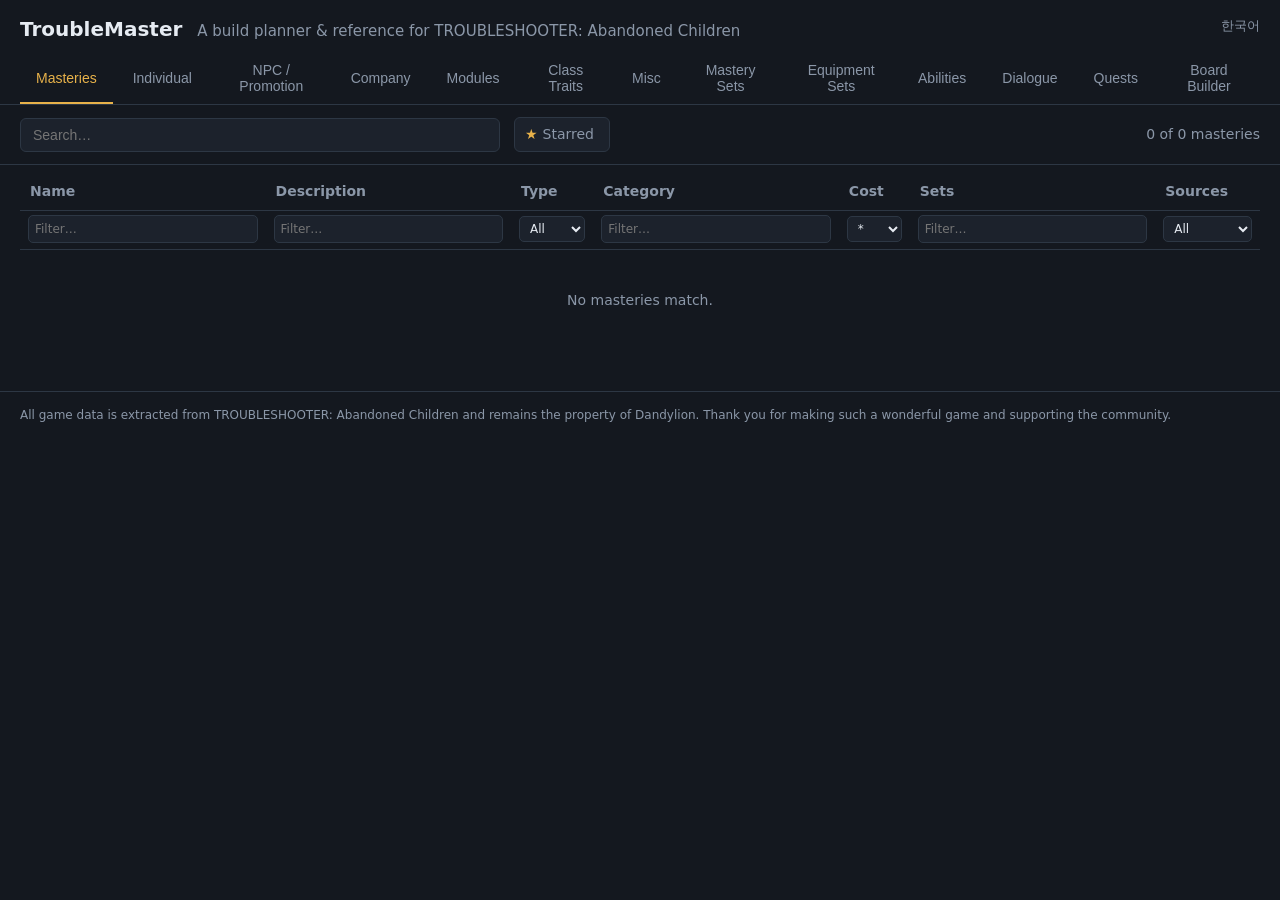
==== web/index.html @ b363cbaf "Initial release" ====
<!DOCTYPE html>
<html lang="en">
<head>
  <meta charset="UTF-8">
  <meta name="viewport" content="width=device-width, initial-scale=1.0">
  <title>TroubleMaster</title>
  <link rel="stylesheet" href="style.css">
</head>
<body>
  <header>
    <a class="lang-switch" href="ko/index.html" hreflang="ko" lang="ko">한국어</a>
    <h1>TroubleMaster <span class="sub" data-i18n="header.subtitle">A build planner &amp; reference for TROUBLESHOOTER: Abandoned Children</span></h1>
    <nav class="tabs">
      <button class="tab active" data-view="masteries" data-group="normal" data-i18n="tab.masteries">Masteries</button>
      <button class="tab" data-view="masteries" data-group="individual" data-i18n="tab.individual">Individual</button>
      <button class="tab" data-view="masteries" data-group="npc" data-i18n="tab.npc">NPC / Promotion</button>
      <button class="tab" data-view="masteries" data-group="company" data-i18n="tab.company">Company</button>
      <button class="tab" data-view="masteries" data-group="module" data-i18n="tab.modules">Modules</button>
      <button class="tab" data-view="masteries" data-group="class" data-i18n="tab.classTraits">Class Traits</button>
      <button class="tab" data-view="masteries" data-group="misc" data-i18n="tab.misc">Misc</button>
      <button class="tab" data-view="sets" data-i18n="tab.sets">Mastery Sets</button>
      <button class="tab" data-view="equipsets" data-i18n="tab.equipsets">Equipment Sets</button>
      <button class="tab" data-view="abilities" data-i18n="tab.abilities">Abilities</button>
      <button class="tab" data-view="dialogue" data-i18n="tab.dialogue">Dialogue</button>
      <button class="tab" data-view="quests" data-i18n="tab.quests">Quests</button>
      <button class="tab" data-view="builder" data-i18n="tab.builder">Board Builder</button>
    </nav>
  </header>

  <div class="controls">
    <input type="search" id="search" placeholder="Search…" data-i18n-ph="search.placeholder" autocomplete="off" spellcheck="false">
    <label class="filter" id="type-filter-label"><span data-i18n="filter.type">Type</span>
      <select id="type-filter"><option value="" data-i18n="filter.all">All</option></select>
    </label>
    <label class="filter" id="cat-filter-label"><span data-i18n="filter.category">Category</span>
      <select id="cat-filter"><option value="" data-i18n="filter.all">All</option></select>
    </label>
    <button type="button" id="star-filter" class="star-filter" hidden data-i18n-title="filter.starredTitle" title="Show only starred masteries">
      <span class="star-ico">★</span><span data-i18n="filter.starred">Starred</span><span id="star-count" class="star-count"></span>
    </button>
    <span id="count" class="count"></span>
  </div>

  <!-- Masteries: searchable/sortable table -->
  <main id="view-masteries" class="view active">
    <div class="subtabs" id="indiv-subtabs" hidden>
      <button class="subtab active" data-cat="Individual" data-i18n="subtab.troubleshooter">Troubleshooter</button>
      <button class="subtab" data-cat="Beasts" data-i18n="subtab.beast">Beast</button>
      <button class="subtab" data-cat="Machine" data-i18n="subtab.machine">Drone / Machine</button>
    </div>
    <table id="mastery-table">
      <thead>
        <tr class="col-head">
          <th data-sort="name" data-i18n="th.name">Name</th>
          <th class="col-desc" data-i18n="th.description">Description</th>
          <th class="col-owner" data-sort="owner" data-i18n="th.character">Character</th>
          <th class="col-type" data-sort="type" data-i18n="th.type">Type</th>
          <th class="col-cat" data-sort="category" data-i18n="th.category">Category</th>
          <th class="col-aux" data-sort="cost" title="Training-point / Output cost" data-i18n="th.cost" data-i18n-title="th.cost.title">Cost</th>
          <th class="col-aux" data-sort="sets" data-i18n="th.sets">Sets</th>
          <th class="col-aux" data-sort="sourceCount" data-i18n="th.sources">Sources</th>
        </tr>
      </thead>
      <tbody id="mastery-body"></tbody>
    </table>
  </main>

  <!-- Mastery Sets: searchable cards -->
  <main id="view-sets" class="view">
    <div id="set-grid" class="grid"></div>
  </main>

  <!-- Equipment Sets: per-set piece-count bonuses -->
  <main id="view-equipsets" class="view">
    <div id="equipset-grid" class="grid"></div>
  </main>

  <!-- Abilities: searchable/sortable reference of every named ability -->
  <main id="view-abilities" class="view">
    <table id="ability-table">
      <thead>
        <tr class="col-head">
          <th data-sort="name" data-i18n="th.name">Name</th>
          <th data-sort="slot" data-i18n="th.slot">Slot</th>
          <th data-sort="type" data-i18n="th.type">Type</th>
          <th data-sort="element" data-i18n="th.element">Element</th>
          <th data-sort="cost" title="Action cost" data-i18n="th.apCost" data-i18n-title="th.apCost.title">Cost</th>
          <th data-sort="cooldown" title="Cooldown (turns)" data-i18n="th.cooldown" data-i18n-title="th.cooldown.title">CD</th>
          <th data-sort="castDelay" title="Cast delay" data-i18n="th.cast" data-i18n-title="th.cast.title">Cast</th>
          <th class="col-desc" data-i18n="th.description">Description</th>
        </tr>
      </thead>
      <tbody id="ability-body"></tbody>
    </table>
  </main>

  <!-- Dialogue: stages with branching choices and their consequences -->
  <main id="view-dialogue" class="view">
    <div id="dialogue-list"></div>
  </main>

  <!-- Quests: Shooter Street NPC request chains, grouped by NPC -->
  <main id="view-quests" class="view">
    <div id="quests-list"></div>
  </main>

  <!-- Board Builder: assemble a character's mastery board -->
  <main id="view-builder" class="view">
    <div id="builder-builds" class="builder-builds">
      <label class="filter"><span data-i18n="bld.builds">Builds</span> <span id="bld-list-csel" class="bld-bar-csel"></span></label>
      <button id="bld-new" class="bld-iobtn" title="Start a new empty build" data-i18n="bld.new" data-i18n-title="bld.new.title">+ New</button>
      <button id="bld-import" class="bld-iobtn" title="Import a build (share code/link) or restore a backup" data-i18n="bld.import" data-i18n-title="bld.import.title">Import</button>
      <button id="bld-exportall" class="bld-iobtn bld-iobtn-dl" title="Download all your builds (and starred masteries) as a backup file" data-i18n="bld.exportall" data-i18n-title="bld.exportall.title">Backup</button>
    </div>
    <div id="builder-bar" class="builder-bar">
      <label class="filter"><span data-i18n="bld.character">Character</span> <span id="bld-pc-csel" class="bld-bar-csel"></span></label>
      <label class="filter" id="bld-job-label"><span id="bld-job-labeltext">Class</span> <span id="bld-job-csel" class="bld-bar-csel"></span></label>
      <label class="filter" id="bld-os-label" hidden><span data-i18n="bld.os">OS</span> <span id="bld-os-csel" class="bld-bar-csel"></span></label>
      <label class="filter" id="bld-reinf-label" hidden><span data-i18n="bld.reinforce">Reinforce</span> <span id="bld-reinf-csel" class="bld-bar-csel"></span></label>
      <label class="filter"><span data-i18n="bld.level">Level</span> <input type="number" id="bld-level" min="1" max="99" value="1"></label>
      <button id="bld-dup" class="bld-iobtn" title="Duplicate this build" data-i18n="bld.duplicate" data-i18n-title="bld.duplicate.title">Duplicate</button>
      <button id="bld-rename" class="bld-iobtn" title="Rename this build" data-i18n="bld.rename" data-i18n-title="bld.rename.title">Rename</button>
      <button id="bld-delete" class="bld-iobtn" title="Delete this build" data-i18n="bld.delete" data-i18n-title="bld.delete.title">Delete</button>
      <button id="bld-export" class="bld-iobtn" title="Share this build — in-game code + link" data-i18n="bld.export" data-i18n-title="bld.export.title">Export</button>
      <span id="bld-summary" class="count"></span>
    </div>
    <div id="bld-io" class="bld-io"></div>
    <div id="builder-broken" class="builder-broken"></div>
    <div id="builder-main" class="builder-main">
      <div id="builder-board" class="builder-board"></div>
      <aside id="builder-side" class="builder-side"></aside>
    </div>
  </main>

  <footer id="footer"></footer>

  <!-- UI strings + the shell-localization sweep load before the large data file so the chrome
       is already translated at first paint (no flash of English); app.js does the dynamic strings -->
  <script src="ui.en.js"></script>
  <script src="i18n.js"></script>
  <script src="data.js"></script>
  <script src="codemap.js"></script>
  <script src="app.js"></script>
</body>
</html>
---- web/style.css ----
:root {
  color-scheme: dark;   /* render native widgets (spinner arrows, select chrome, scrollbars) dark-themed */
  --bg: #14181f;
  --bg2: #1c222c;
  --bg3: #232b37;
  --line: #2d3744;
  --fg: #e6ebf2;
  --muted: #8b97a8;
  --accent: #e8b24a;
  --accent2: #5aa9e6;
  --chip: #2a3340;
}
* { box-sizing: border-box; }
body {
  margin: 0;
  font: 14px/1.5 "Segoe UI", system-ui, sans-serif;
  background: var(--bg);
  color: var(--fg);
}
header {
  padding: 14px 20px 0;
  border-bottom: 1px solid var(--line);
  position: sticky; top: 0; background: var(--bg); z-index: 5;
}
h1 { margin: 0 0 10px; font-size: 20px; font-weight: 600; }
h1 .sub { color: var(--muted); font-weight: 400; font-size: 15px; margin-left: 8px; }
.lang-switch { position: absolute; top: 16px; right: 20px; color: var(--muted); font-size: 13px; text-decoration: none; }
.lang-switch:hover { color: var(--accent); text-decoration: underline; }
.tabs { display: flex; gap: 4px; }
.tab {
  background: none; border: none; color: var(--muted);
  padding: 8px 16px; font-size: 14px; cursor: pointer;
  border-bottom: 2px solid transparent;
}
.tab:hover { color: var(--fg); }
.tab.active { color: var(--accent); border-bottom-color: var(--accent); }
/* sub-tabs (Individual tab: Troubleshooter / Beast / Drone) */
.subtabs { display: flex; gap: 6px; margin: 0 0 12px; }
.subtabs[hidden] { display: none; }   /* class rule would otherwise override the hidden attribute */
.subtab {
  background: var(--bg2); border: 1px solid var(--line); color: var(--muted);
  padding: 5px 14px; font-size: 13px; cursor: pointer; border-radius: 999px;
}
.subtab:hover { color: var(--fg); }
.subtab.active { background: var(--bg3); color: var(--accent); border-color: var(--accent); }

.controls {
  display: flex; align-items: center; gap: 14px;
  padding: 12px 20px; position: sticky; top: 71px; background: var(--bg);
  z-index: 4; border-bottom: 1px solid var(--line);
}
.search-wrap { flex: 1; max-width: 480px; position: relative; display: flex; }
#search {
  flex: 1; max-width: 480px; background: var(--bg2); border: 1px solid var(--line);
  color: var(--fg); padding: 8px 12px; border-radius: 6px; font-size: 14px;
}
.search-wrap #search { max-width: none; padding-right: 30px; }
#search:focus { outline: none; border-color: var(--accent2); }
/* hide the native type=search cancel button in favour of our custom one */
#search::-webkit-search-cancel-button { -webkit-appearance: none; appearance: none; }
.search-clear {
  position: absolute; right: 4px; top: 50%; transform: translateY(-50%);
  display: none; border: none; background: transparent; color: var(--muted);
  font-size: 20px; line-height: 1; cursor: pointer; padding: 2px 7px; border-radius: 5px;
}
.search-wrap.has-text .search-clear { display: block; }
.search-clear:hover { color: var(--fg); background: var(--bg3); }
.filter { color: var(--muted); display: flex; align-items: center; gap: 6px; }
.filter[hidden] { display: none; }   /* the display:flex above would otherwise defeat the hidden attr (OS / Reinforce labels) */
.filter select {
  background: var(--bg2); border: 1px solid var(--line); color: var(--fg);
  padding: 6px 8px; border-radius: 6px;
}
.count { color: var(--muted); margin-left: auto; font-variant-numeric: tabular-nums; }

/* tracking ("to acquire") list: stars on rows / builder slots + the filter pill */
.star {
  cursor: pointer; color: var(--muted); user-select: none; line-height: 1;
  flex: none; font-weight: 400;
}
.star:hover { color: var(--accent); }
.star.on { color: var(--accent); }
.row-star { margin-right: 7px; }
.bld-star { margin-right: 5px; font-size: 12px; }
.star-filter {
  display: inline-flex; align-items: center; gap: 5px; font: inherit;
  background: var(--bg2); border: 1px solid var(--line); color: var(--muted);
  padding: 6px 10px; border-radius: 6px; cursor: pointer;
}
.star-filter[hidden] { display: none; }
.star-filter:hover { border-color: var(--accent); color: var(--fg); }
.star-filter.active { border-color: var(--accent); color: var(--accent); background: var(--bg3); }
.star-filter .star-ico { color: var(--accent); }
.star-count { font-variant-numeric: tabular-nums; }
.star-filter.active .star-count { color: var(--accent); }

.view { display: none; padding: 8px 20px 40px; }
.view.active { display: block; }

/* table */
table { width: 100%; border-collapse: collapse; }
thead th {
  text-align: left; padding: 8px 10px; color: var(--muted); font-weight: 600;
  border-bottom: 1px solid var(--line); cursor: pointer; user-select: none;
  position: sticky; top: 124px; background: var(--bg);
  white-space: nowrap;   /* the desc column eats all slack, squeezing others to min-width; without
                            this, CJK headers (종류 / 코스트 / …) break between glyphs and stack vertically */
}
thead th:hover { color: var(--fg); }
thead th.sorted-asc::after { content: " ▲"; color: var(--accent); }
thead th.sorted-desc::after { content: " ▼"; color: var(--accent); }
tbody tr.row { border-bottom: 1px solid var(--line); cursor: pointer; }
tbody tr.row:hover { background: var(--bg2); }
tbody td { padding: 8px 10px; vertical-align: top; }
td.name { font-weight: 600; white-space: nowrap; }   /* keep names on one line; the desc column absorbs slack */
td.grade, td.src { color: var(--muted); white-space: nowrap; }
td.cat { white-space: nowrap; font-weight: 600; color: var(--muted); }
td.cost { color: var(--fg); text-align: center; font-variant-numeric: tabular-nums; }
td.col-type, td.col-slot, td.col-elem { white-space: nowrap; }   /* same reason: CJK type/slot/element values (공용 / 슈퍼스타 / 화염) would stack otherwise */
/* in-game board category colours */
.cat-green,   td.cat.cat-green   { color: #6cc24a; }
.cat-red,     td.cat.cat-red     { color: #e5594e; }
.cat-yellow,  td.cat.cat-yellow  { color: #e8b24a; }
.cat-blue,    td.cat.cat-blue    { color: #5aa9e6; }
.cat-support, td.cat.cat-support { color: #d6dbe2; }
td.owner { white-space: nowrap; }
/* Character column only shows on the Individual / NPC tabs */
.col-owner { display: none; }
#mastery-table.show-owner .col-owner { display: table-cell; }
/* Individual / NPC / Company tabs: drop the empty/not-applicable aux columns */
#mastery-table.hide-aux .col-aux { display: none; }
/* Individual sub-tabs: every row shares one Category, so drop that column */
#mastery-table.hide-cat .col-cat { display: none; }
/* Drone sub-tab groups by Type via sub-headers, so drop the Type column */
#mastery-table.hide-type .col-type { display: none; }
/* per-column filter row: sticks flush under the sortable header (its `top` is set in JS, measured
   from the header height so it holds in any locale). Cells carry the same col-* classes as the
   header, so they hide/show with their column. */
thead tr.col-head th { z-index: 4; }
thead tr.col-filter th {
  position: sticky; background: var(--bg); z-index: 3;
  padding: 4px 8px 6px; border-bottom: 1px solid var(--line);
  cursor: auto; font-weight: 400;
}
thead tr.col-filter th:hover { color: var(--muted); }   /* not sortable — cancel the header hover-brighten */
.col-filter select, .col-filter input {
  width: 100%; min-width: 0; box-sizing: border-box; font: inherit; font-size: 12px; font-weight: 400;
  background: var(--bg2); border: 1px solid var(--line); color: var(--fg);
  padding: 4px 6px; border-radius: 5px; user-select: text;   /* thead th sets user-select:none */
}
.col-filter input::-webkit-search-cancel-button { -webkit-appearance: none; appearance: none; }
.col-filter select:focus, .col-filter input:focus { outline: none; border-color: var(--accent2); }
/* custom × clear on the free-text column filters (mirrors the global search's clear) */
.colf-wrap { position: relative; display: block; }
.colf-wrap input { padding-right: 20px; }   /* room for the × */
.colf-clear {
  position: absolute; right: 2px; top: 50%; transform: translateY(-50%);
  display: none; border: none; background: transparent; color: var(--muted);
  font-size: 15px; line-height: 1; cursor: pointer; padding: 1px 4px; border-radius: 4px;
}
.colf-wrap.has-text .colf-clear { display: block; }
.colf-clear:hover { color: var(--fg); background: var(--bg3); }
/* inline description column — absorbs leftover width and ellipsises (max-width:0 + width:100%) */
td.desc-inline {
  max-width: 0; width: 100%; white-space: nowrap; overflow: hidden; text-overflow: ellipsis;
  color: var(--muted);
}

/* detail row */
tr.mast-section td {
  background: var(--bg3); color: var(--accent); font-weight: 600;
  padding: 7px 10px; border-top: 1px solid var(--line); letter-spacing: .02em;
}
tr.mast-section:first-child td { border-top: none; }
.mast-section-n { color: var(--muted); font-weight: 400; margin-left: 8px; }
.detail .src-note { color: var(--muted); font-size: .9em; margin-top: 4px; }
.detail .src-form { color: var(--muted); margin-left: 8px; }
/* species mastery name prefix: the offering form / hand-named group */
.name-prefix {
  display: inline-block; background: var(--bg3); color: var(--accent2);
  font-size: .8em; padding: 1px 6px; border-radius: 4px; margin-right: 4px; vertical-align: middle;
}
tr.detail { background: var(--bg2); }
tr.detail td { padding: 4px 16px 16px; }
.detail .desc { white-space: pre-wrap; margin: 6px 0 12px; max-width: 760px; }
/* inline buff reference inside a description — hover shows its effect (nested tooltip) */
.bufflink { border-bottom: 1px dotted var(--accent); cursor: help; }
/* inline mastery reference — a flat pill that jumps to that mastery on click, previews its card on
   hover. Horizontal padding only (no vertical padding/border) so a line carrying one keeps the same
   height as its neighbours; the tinted background paints behind the glyphs without growing the line. */
.masterylink {
  cursor: pointer; color: var(--accent2); background: var(--bg3);
  border-radius: 4px; padding: 0 5px; white-space: nowrap;
}
.masterylink:hover { color: var(--fg); background: var(--line); }
/* inline ability reference — jumps to that ability on click, previews its card on hover (same flat
   pill as .masterylink; used by reinforcement masteries that name the abilities they enhance). */
.abilitylink {
  cursor: pointer; color: var(--accent2); background: var(--bg3);
  border-radius: 4px; padding: 0 5px; white-space: nowrap;
}
.abilitylink:hover { color: var(--fg); background: var(--line); }
/* buff-group card: each member buff on its own line (name + the core line of its effect) */
.tip-grpmember { font-size: 12px; line-height: 1.45; margin-top: 3px; }
.tip-grpname { color: var(--accent); }
.tip-grpdesc { color: var(--muted); }
.detail .flavor { color: var(--muted); font-style: italic; margin-bottom: 12px; }
.detail h4 { margin: 12px 0 6px; font-size: 12px; text-transform: uppercase;
  letter-spacing: .04em; color: var(--accent); }
.srclist { columns: 3; column-gap: 24px; max-width: 900px; }
.srclist div { break-inside: avoid; color: var(--muted); }
@media (max-width: 800px) { .srclist { columns: 1; } }
/* ability detail: stat line + chip lists (granted/modified by, mastery→ability cross-link) */
.detail .ability-stats { color: var(--muted); margin-bottom: 12px; }
.detail .chiplist { display: flex; flex-wrap: wrap; gap: 6px; align-items: center; margin-bottom: 12px; }
.detail .ability-link { margin-top: 8px; }
/* enemy list carries per-mission appearance info (level badge + case colour) */
.enemy-src { columns: 1; }
.enemy-src > div { margin-bottom: 8px; }
.enemy-src .enemy-name { color: var(--fg); font-weight: 600; }
.enemy-src .missions { display: flex; flex-wrap: wrap; gap: 4px 14px; margin: 2px 0 0 12px; }
.enemy-src .mission { color: var(--muted); font-size: 12px; white-space: nowrap; }
.enemy-src .mission.dialog { font-style: italic; }
.enemy-src .mission.training { color: var(--accent2); font-size: 12px; }
.enemy-toggle { cursor: pointer; color: var(--accent2); font-size: 12px; user-select: none; }
.enemy-toggle::before { content: "▸ "; }
.enemy-fold.open .enemy-toggle::before { content: "▾ "; }
.enemy-more { display: none; margin-top: 8px; }
.enemy-more > div { margin-bottom: 8px; }
.enemy-fold.open .enemy-more { display: block; }
/* achievement (feat) + story-mission unlocks: single column, the condition/mission stands out */
.achievement-src, .story-src { columns: 1; }
.achievement-src > div, .story-src > div { margin-bottom: 6px; color: var(--fg); }
.achievement-src .ach-cond { color: var(--fg); }
.achievement-src .ach-steam { color: var(--accent); font-size: 12px; }
.lvl-badge {
  display: inline-block; min-width: 18px; text-align: center; padding: 0 4px;
  margin-right: 5px; border-radius: 3px; color: #fff; font-weight: 700; font-size: 11px;
}
.case-Scenario { background: #c0392b; }  /* red   */
.case-Ordinary { background: #2d6fb3; }  /* blue  */
.case-Violent  { background: #8e44ad; }  /* purple */

/* chips */
.chip {
  display: inline-block; background: var(--chip); border: 1px solid var(--line);
  color: var(--fg); padding: 1px 8px; border-radius: 10px; font-size: 12px;
  margin: 1px 3px 1px 0; cursor: pointer; white-space: nowrap;
}
.chip:hover { border-color: var(--accent2); color: var(--accent2); }
/* hover preview of a mastery set or a mastery */
.hover-tip {
  position: absolute; display: none; z-index: 20; max-width: 340px;
  background: var(--bg3); border: 1px solid var(--line); border-radius: 8px;
  padding: 10px 12px; box-shadow: 0 6px 22px rgba(0, 0, 0, .55); pointer-events: none;
}
.hover-tip.show { display: block; }
.tip-name { font-weight: 600; font-size: 14px; }
.tip-meta { color: var(--muted); font-size: 12px; margin: 1px 0 7px; }
.tip-comp div { color: var(--fg); font-size: 12px; line-height: 1.5; }
.tip-desc { white-space: pre-wrap; color: var(--fg); font-size: 12px; line-height: 1.45; }
.tip-flavor { color: var(--muted); font-style: italic; font-size: 12px; margin-top: 6px; }
.tip-grants { color: var(--accent2); font-size: 12px; margin-top: 6px; }
/* inline buff effect(s) inside an ability hover card — the buff a buff-enabling ability triggers */
.tip-buffeffect { margin-top: 6px; }
.tip-buffname { color: var(--accent); font-size: 12px; }
.tip-buffbody { white-space: pre-wrap; color: var(--muted); font-size: 12px; line-height: 1.45; margin-left: 10px; }
.tip-bonus {
  white-space: pre-wrap; color: var(--accent); font-size: 12px;
  border-top: 1px solid var(--line); margin-top: 8px; padding-top: 8px;
}

/* set cards */
.grid { display: grid; gap: 14px; grid-template-columns: repeat(auto-fill, minmax(320px, 1fr)); }
.card { background: var(--bg2); border: 1px solid var(--line); border-radius: 10px; padding: 14px 16px; }
.card h3 { margin: 0 0 4px; font-size: 16px; }
.card .meta { color: var(--muted); font-size: 12px; margin-bottom: 10px; }
.badge { display: inline-block; padding: 1px 7px; border-radius: 4px; font-size: 11px;
  background: var(--bg3); margin-left: 6px; }
.badge.dlc { background: #4a3a1c; color: var(--accent); }
/* ability "who fields it" badges — the owning character(s) / beast family */
.owner-badge { display: inline-block; background: var(--bg3); color: var(--accent2);
  font-size: .78em; padding: 1px 6px; border-radius: 4px; margin-left: 6px; vertical-align: middle;
  white-space: nowrap; }
.card .components { margin: 8px 0 12px; }
.card .bonus { white-space: pre-wrap; color: var(--fg); font-size: 13px;
  border-top: 1px solid var(--line); padding-top: 10px; }
/* equipment-set piece-count bonuses */
.equip-thresholds { margin-top: 8px; border-top: 1px solid var(--line); padding-top: 8px; }
.equip-th { display: flex; gap: 8px; padding: 3px 0; font-size: 13px; }
.equip-th + .equip-th { border-top: 1px dotted var(--line); }
.equip-n { flex: none; min-width: 34px; color: var(--accent); font-weight: 700;
  font-variant-numeric: tabular-nums; }
.equip-desc { white-space: pre-wrap; color: var(--fg); }
/* dialogue view */
.dlg-stage { border-bottom: 1px solid var(--line); }
.dlg-head { display: flex; align-items: center; gap: 10px; padding: 10px 4px; cursor: pointer; }
.dlg-head:hover { background: var(--bg2); }
.dlg-head::before { content: "▸"; color: var(--muted); }
.dlg-stage.open .dlg-head::before { content: "▾"; }
.dlg-scenario { font-weight: 600; color: var(--accent); }
/* side-quest stages lead with the quest name (blue, matching the Quests tab) instead of a
   gold story-chapter name — a stage has one or the other, never both */
.dlg-quest { font-weight: 600; color: var(--accent2); }
/* when a scenario/quest name leads, the location reads as a lighter subtitle after it */
.dlg-scenario + .dlg-title, .dlg-quest + .dlg-title { font-weight: 400; color: var(--muted); }
.dlg-scenario + .dlg-title::before, .dlg-quest + .dlg-title::before { content: "· "; }
.dlg-title { font-weight: 600; }
.dlg-meta { color: var(--muted); font-size: 12px; margin-left: auto; }
.dlg-body { display: none; padding: 4px 8px 16px 30px; }
.dlg-stage.open .dlg-body { display: block; }
.decision { margin: 0 0 14px; }
.decision.child { margin: 8px 0 6px; padding-left: 12px; border-left: 2px solid var(--accent); }
.decision.child .prompt::before { content: "↳ "; color: var(--accent); }
.decision .prompt { color: var(--accent2); margin-bottom: 5px; }
.options { list-style: none; margin: 0; padding: 0; }
.options li { padding: 4px 0 4px 10px; border-left: 2px solid var(--line); margin-bottom: 4px; }
.options li.grouped { border-left-color: var(--accent2); }
.opt-text { color: var(--fg); }
.options li.grouped .opt-text::before { content: "• "; color: var(--muted); }
/* an option whose direct consequence script folds open from the option row itself */
.opt-text.foldable { cursor: pointer; user-select: none; }
.opt-text.foldable::before { content: "▸ "; color: var(--accent2); }
.options li.grouped .opt-text.foldable::before { content: "▸ "; color: var(--accent2); }
.options li.open > .opt-text.foldable::before { content: "▾ "; }
.opt-script { display: none; margin: 4px 0 6px 10px; padding-left: 10px;
  border-left: 1px solid var(--line); }
.options li.open > .opt-script { display: block; }
.conseqs { margin-top: 2px; }
.conseq { display: inline-block; margin-left: 8px; font-size: 12px; padding: 0 6px;
  border-radius: 3px; background: var(--bg3); color: var(--muted); }
.conseq.kind-fight { background: #4a1f1f; color: #e8a0a0; }
.conseq.kind-join { background: #1f3a4a; color: #9ed0e6; }
.conseq.kind-third { background: #3a2a4a; color: #c9a8e0; }
.conseq.kind-reward { background: #3a3320; color: var(--accent); }
.conseq.kind-mission, .conseq.kind-party { background: #26323f; color: var(--fg); }
.conseq.kind-buff { background: #2a3a2c; color: #a9d8b0; }
.conseq.kind-leave { background: #3a3326; color: #d8c39a; }
.conseq.kind-objective { background: #26323f; color: #9ed0e6; }   /* mission objective change */
.conseq.kind-objective::before { content: "◎ "; }
/* a mastery the choice awards — stands out (gold) and links to the mastery's row */
.conseq.kind-mastery { background: #3a2f12; color: var(--accent); font-weight: 600; }
.conseq.kind-mastery::before { content: "★ "; }
.conseq.clickable { cursor: pointer; }
.conseq.clickable:hover { background: var(--accent); color: #1a1a1a; }
/* full-script (per-stage event logic) */
.script-section { margin-top: 6px; }
.script-toggle { color: var(--accent2); cursor: pointer; font-size: 12px; padding: 4px 0; user-select: none; }
.script-toggle::before { content: "▸ "; }
.script-section.open .script-toggle::before { content: "▾ "; }
.script-body { display: none; margin: 6px 0 6px 6px; padding-left: 12px; border-left: 1px solid var(--line); }
.script-section.open .script-body { display: block; }
/* rule actions render the same in the full-script rules and in the av-detail panel */
.rule, .av-detail, .opt-script { font-family: ui-monospace, "Cascadia Code", Consolas, monospace; font-size: 12px; }
.rule { margin-bottom: 10px; }
/* a group of rules sharing a factored-out leading condition */
.rule-group { margin: 0 0 12px; }
.rule-group-when { color: var(--accent2); font-family: ui-monospace, "Cascadia Code", Consolas, monospace; font-size: 12px; margin-bottom: 4px; }
.rule-group .rule { margin-left: 14px; padding-left: 10px; border-left: 1px solid var(--line); margin-bottom: 6px; }
.rule-group-when.bucket { color: var(--fg); opacity: .75; margin-left: 14px; margin-top: 2px; }
.rule-subgroup { margin-left: 14px; }
.rule-group .rule-group { margin-left: 14px; }
.rule-name { color: var(--accent); font-size: 11px; text-transform: uppercase; letter-spacing: .03em; }
.rule .when { color: var(--muted); }
.do { color: var(--fg); padding-left: 16px; }
.do::before { content: "→ "; color: var(--muted); }
.do.has-lines { cursor: pointer; }
.do.has-lines::after { content: " ▸ lines"; color: var(--accent2); font-size: 11px; }
.do.has-lines.open::after { content: " ▾ lines"; }
.dlg-lines { display: none; }
.dlg-lines.open { display: block; }
.dlg-line { color: var(--muted); padding-left: 34px; font-style: italic; white-space: normal; }
.dlg-line.choice-line { color: var(--accent2); font-style: normal; font-weight: 600; }
.dlg-line.switch-line { color: var(--accent); font-style: normal; }
.dlg-line.title-line { color: var(--fg); font-style: normal; font-weight: 600; opacity: .85; }
.dlg-line.objective-line { color: var(--accent2); font-style: normal; }
/* what makes a decision appear: gray, foldable condition row(s) */
.appears-via { margin: 2px 0 4px; }
.av-cond {
  color: var(--muted); font-size: 12px; cursor: pointer; user-select: none;
  font-family: ui-monospace, "Cascadia Code", Consolas, monospace;
}
.av-cond::before { content: "▸ "; }
.appears-via.open .av-cond::before { content: "▾ "; }
.av-detail { display: none; margin: 4px 0 4px 12px; padding-left: 10px; border-left: 1px solid var(--line); }
.appears-via.open .av-detail { display: block; }
/* what a choice triggers */
.opt-triggers { margin: 3px 0 6px 0; }
.trig-toggle { cursor: pointer; color: var(--accent2); font-size: 12px; user-select: none; }
.trig-toggle::before { content: "▸ "; }
.opt-triggers.open .trig-toggle::before { content: "▾ "; }
.trig-body { display: none; margin: 6px 0 6px 10px; padding-left: 10px; border-left: 1px solid var(--line); }
.opt-triggers.open .trig-body { display: block; }
.empty { color: var(--muted); padding: 40px; text-align: center; }
footer { color: var(--muted); padding: 14px 20px 30px; border-top: 1px solid var(--line); font-size: 12px; }
mark { background: var(--accent); color: #14181f; border-radius: 2px; }

/* ---------- Board Builder ---------- */
.builder-builds {
  display: flex; flex-wrap: wrap; align-items: center; gap: 10px; padding: 12px 0 0;
}
.builder-builds select {
  background: var(--bg2); border: 1px solid var(--line); color: var(--fg);
  padding: 6px 10px; border-radius: 6px; font-size: 14px; min-width: 260px; max-width: 420px;
}
.builder-bar {
  display: flex; flex-wrap: wrap; align-items: center; gap: 16px;
  padding: 12px 0 14px; border-bottom: 1px solid var(--line); margin-bottom: 14px;
}
.builder-bar select, .builder-bar input {
  background: var(--bg2); border: 1px solid var(--line); color: var(--fg);
  padding: 6px 10px; border-radius: 6px; font-size: 14px;
}
.builder-bar input[type="number"] { width: 64px; }
.builder-broken {
  display: none; background: #3a1f1f; border: 1px solid #e5594e; color: #f3c0bc;
  border-radius: 8px; padding: 9px 14px; margin-bottom: 14px; font-size: 13px;
}
.builder-broken.show { display: block; }
.builder-broken strong { color: #e5594e; }
.builder-main { display: flex; gap: 18px; align-items: flex-start; }
.builder-board {
  flex: 1; display: grid; grid-template-columns: repeat(3, 1fr); gap: 14px; min-width: 0;
}
.bld-col { background: var(--bg2); border: 1px solid var(--line); border-radius: 10px; padding: 0 0 10px; overflow: hidden; }
/* beast evolution-mastery pickers, spanning the full board width above the columns */
.bld-evo-row {
  grid-column: 1 / -1; display: flex; flex-wrap: wrap; align-items: center; gap: 10px 16px;
  background: var(--bg2); border: 1px solid var(--line); border-radius: 10px; padding: 10px 12px;
}
.bld-evo-head { font-weight: 600; color: var(--muted); margin-right: 4px; }
.bld-evo-pick { display: inline-flex; align-items: center; gap: 6px; }
.bld-evo-lvl { color: var(--muted); font-size: .9em; }
/* custom dropdown (so options + the closed trigger can show mastery cards on hover) */
.bld-bar-csel { display: inline-flex; align-items: center; }
.bld-bar-csel[hidden] { display: none; }
.csel { position: relative; display: inline-block; }
.csel-trigger {
  display: inline-flex; align-items: center; gap: 6px; min-width: 150px; max-width: 230px;
  background: var(--bg); color: var(--fg); border: 1px solid var(--line); border-radius: 6px;
  padding: 4px 8px; cursor: pointer; font: inherit; text-align: left;
}
.csel-trigger:hover, .csel.open .csel-trigger { border-color: var(--accent2); }
.csel-lab { overflow: hidden; text-overflow: ellipsis; white-space: nowrap; }
.csel-car { color: var(--muted); margin-left: auto; }
/* the Builds picker holds long "Name · Class — buildname" labels — give it ~50% more room than
   the other csels (150→225 / 230→345) so it ellipsises less often */
#bld-list-csel .csel-trigger { min-width: 225px; max-width: 345px; }
.csel-menu {
  position: absolute; top: 100%; left: 0; z-index: 50; margin-top: 2px;
  min-width: 220px; max-height: 320px; overflow-y: auto;
  background: var(--bg2); border: 1px solid var(--line); border-radius: 8px;
  box-shadow: 0 8px 24px rgba(0, 0, 0, .45); padding: 4px;
}
.csel-group { font-size: .78em; font-weight: 600; color: var(--muted); padding: 6px 8px 2px; }
.csel-opt { padding: 4px 8px; border-radius: 5px; cursor: pointer; white-space: nowrap; }
.csel-opt:hover { background: var(--bg3); }
.csel-opt.sel { color: var(--accent); }
.bld-col-head {
  display: flex; justify-content: space-between; align-items: center;
  padding: 8px 12px; border-top: 3px solid currentColor; background: var(--bg3);
}
.bld-col-head.clickable { cursor: pointer; }
.bld-col-head.clickable:hover { filter: brightness(1.25); }
.bld-col-head.filtered { box-shadow: inset 0 -2px 0 currentColor; }
.bld-col-head-l { display: flex; align-items: center; gap: 6px; min-width: 0; }
.bld-cat-name { font-weight: 700; color: currentColor; font-size: 15px; }
/* funnel marks the header as a sidebar filter: always visible but dimmed, brightening on hover / when active */
.bld-col-funnel { display: inline-flex; opacity: .38; transition: opacity .12s; }
.bld-col-funnel svg { width: 13px; height: 13px; display: block; }
.bld-col-head.clickable:hover .bld-col-funnel,
.bld-col-head.filtered .bld-col-funnel { opacity: 1; }
.bld-cat-count { color: var(--muted); font-variant-numeric: tabular-nums; font-weight: 600; }
.bld-cat-count.over { color: #e5594e; }
.bld-slots { display: flex; flex-direction: column; gap: 4px; padding: 8px 10px 0; }
.bld-slot {
  display: flex; justify-content: space-between; align-items: center;
  border: 1px solid var(--line); border-radius: 6px; padding: 5px 9px; font-size: 13px;
}
.bld-slot.empty { color: var(--muted); font-style: italic; border-style: dashed; justify-content: center; }
.bld-slot.locked { color: var(--muted); font-style: italic; justify-content: center; opacity: .5; background: repeating-linear-gradient(45deg, transparent, transparent 5px, rgba(255,255,255,.03) 5px, rgba(255,255,255,.03) 10px); }
/* both slot highlights (set-row hover and direct mastery hover) glow in the slot's category colour */
.bld-slot.set-hi { border-color: currentColor; box-shadow: 0 0 0 1px currentColor; }
/* mastery-set panel (6th cell) — violet accent like the in-game panel */
.bld-setcol { color: #b18cf0; }
.bld-set-row {
  display: flex; align-items: center; gap: 8px;
  border: 1px solid var(--line); border-radius: 6px; padding: 5px 9px;
}
.bld-set-row:hover { background: var(--bg3); }
.bld-set-row.addable { cursor: pointer; }
.bld-set-row.addable:hover { background: var(--bg3); box-shadow: inset 2px 0 0 var(--accent); }
.bld-set-fold > summary {
  color: var(--muted); font-size: 11px; text-transform: uppercase; letter-spacing: .04em;
  margin: 8px 2px 2px; padding-top: 8px; border-top: 1px solid var(--line);
  cursor: pointer; list-style-position: inside;
}
.bld-set-fold[open] > summary { color: var(--fg); }
.bld-set-name { color: var(--fg); font-size: 13px; flex: 1; overflow: hidden; text-overflow: ellipsis; white-space: nowrap; }
.bld-set-icons { display: flex; gap: 5px; flex: none; }
.bld-setmastery {
  width: 11px; height: 11px; border: 1.5px solid currentColor; border-radius: 2px;
  transform: rotate(45deg); cursor: help;   /* colour comes from the cat-* class (or inherited) */
}
.bld-setmastery.missing { opacity: .25; }   /* component not yet on the board */
/* hovering a mastery (on the board or a diamond) lights up its diamonds — fill with a lighter shade of the border */
.bld-setmastery.mastery-hi { background: color-mix(in srgb, currentColor 85%, white); }
.bld-setmastery.missing.mastery-hi { opacity: .55; }   /* lift dimmed same-mastery diamonds so the fill reads */
.bld-slot.filled { background: var(--bg3); cursor: pointer; }
.bld-slot.fixed { cursor: default; border-color: var(--accent); border-style: dashed; }
.bld-slot.fixed .bld-slot-name, .bld-slot.fixed .bld-slot-cost { color: var(--accent); }
.bld-slot.filled:hover { border-color: currentColor; }
.bld-slot.filled.over { border-color: #e5594e; background: #3a1f1f; }
.bld-slot-name { color: var(--fg); flex: 1; min-width: 0; overflow: hidden; text-overflow: ellipsis; white-space: nowrap; }
.bld-slot-cost { color: var(--muted); font-variant-numeric: tabular-nums; padding-left: 8px; }
/* sidebar */
.builder-side {
  width: 320px; flex: none; background: var(--bg2); border: 1px solid var(--line);
  border-radius: 10px; padding: 10px; position: sticky; top: 130px;
  max-height: calc(100vh - 150px); display: flex; flex-direction: column;
}
.bld-side-head { display: flex; gap: 6px; margin-bottom: 8px; }
.bld-side-tab {
  flex: 1; background: var(--bg3); border: 1px solid var(--line); color: var(--muted);
  padding: 6px; border-radius: 6px; cursor: pointer; font-size: 13px;
}
.bld-side-tab.active { color: var(--accent); border-color: var(--accent); }
.bld-side-search {
  background: var(--bg); border: 1px solid var(--line); color: var(--fg);
  padding: 6px 10px; border-radius: 6px; font-size: 13px; margin-bottom: 8px;
}
.bld-side-count { color: var(--muted); font-size: 11px; margin-bottom: 6px; }
.bld-side-count.bld-side-clear { color: var(--accent); cursor: pointer; }
.bld-side-list { overflow-y: auto; display: flex; flex-direction: column; gap: 3px; }
.bld-item {
  display: flex; justify-content: space-between; align-items: center; gap: 8px;
  border: 1px solid var(--line); border-left: 3px solid currentColor; border-radius: 5px;
  padding: 5px 9px; cursor: pointer; font-size: 13px;
}
.bld-item:hover { background: var(--bg3); }
.bld-item-name { color: var(--fg); flex: 1; min-width: 0; overflow: hidden; text-overflow: ellipsis; white-space: nowrap; }
.bld-item-meta { color: var(--muted); font-size: 11px; white-space: nowrap; }
@media (max-width: 1000px) {
  .builder-main { flex-direction: column; }
  .builder-side { width: 100%; position: static; max-height: none; }
}

/* Board Builder — import/export */
.bld-iobtn {
  background: var(--bg2); border: 1px solid var(--line); color: var(--fg);
  padding: 6px 12px; border-radius: 6px; cursor: pointer; font-size: 13px;
}
.bld-iobtn:hover { border-color: var(--accent2); color: var(--accent2); }
/* download-arrow glyph for the Backup button — a mask so it inherits the button's text colour
   (incl. the hover shift) and survives the data-i18n textContent swap (a real child node wouldn't) */
.bld-iobtn-dl::before {
  content: ""; display: inline-block; width: 12px; height: 12px; margin-right: 6px; vertical-align: -1px;
  background: currentColor;
  -webkit-mask: url("data:image/svg+xml,%3Csvg%20xmlns='http://www.w3.org/2000/svg'%20viewBox='0%200%2024%2024'%3E%3Cpath%20d='M11%203h2v7h3l-4%205-4-5h3z'/%3E%3Cpath%20d='M5%2019h14v2H5z'/%3E%3C/svg%3E") center / contain no-repeat;
          mask: url("data:image/svg+xml,%3Csvg%20xmlns='http://www.w3.org/2000/svg'%20viewBox='0%200%2024%2024'%3E%3Cpath%20d='M11%203h2v7h3l-4%205-4-5h3z'/%3E%3Cpath%20d='M5%2019h14v2H5z'/%3E%3C/svg%3E") center / contain no-repeat;
}
.bld-io { display: none; margin: 0 0 14px; }
.bld-io.open { display: block; }
.bld-io-text {
  width: 100%; box-sizing: border-box; resize: vertical;
  field-sizing: content;   /* auto-grow to fit pasted/typed multi-line text (graceful no-op where unsupported) */
  /* floor the resize at the initial one-line height: 1 text line + the 8px×2 padding + 1px×2 border */
  min-height: calc(1lh + 16px + 2px);
  background: var(--bg2); border: 1px solid var(--line); color: var(--fg);
  border-radius: 6px; padding: 8px 10px; font-family: monospace; font-size: 12px;
}
.bld-io-row { display: flex; gap: 8px; align-items: center; margin-top: 8px; flex-wrap: wrap; }
.bld-io-sel { flex: 1; min-width: 220px; background: var(--bg2); border: 1px solid var(--line); color: var(--fg); padding: 6px 10px; border-radius: 6px; }
.bld-io-file { color: var(--muted); font-size: 12px; }
.bld-io-code {
  flex: 1; min-width: 240px; background: var(--bg2); border: 1px solid var(--line);
  color: var(--fg); padding: 6px 10px; border-radius: 6px; font-family: monospace;
  font-size: 12px; letter-spacing: 0.5px;
}
.bld-io-msg { color: var(--muted); font-size: 12px; margin-top: 6px; }
.bld-io-msg.err { color: #e5594e; }
.bld-io-msg.warn { color: var(--accent); }
.bld-io-partial { margin-left: 8px; }   /* inline "import the recognized" confirm for a partial code */

/* ---- Quests: per-NPC subheadings + a responsive grid of quest cards ---- */
.quest-npc { display: flex; align-items: baseline; gap: 10px; margin: 22px 0 10px;
  font-size: 18px; border-bottom: 1px solid var(--line); padding-bottom: 6px; }
.quest-npc:first-child { margin-top: 4px; }
.quest-npc-count { color: var(--muted); font-size: 13px; font-weight: 400; }
.quest-npc-count::before { content: "("; }
.quest-npc-count::after { content: ")"; }
.quest-grid { display: grid; gap: 12px; grid-template-columns: repeat(auto-fill, minmax(280px, 1fr)); }
.quest-card { display: flex; flex-direction: column; gap: 6px; font-size: 13px; padding: 12px 14px; }
.quest-head { display: flex; align-items: baseline; gap: 7px; }
.quest-idx { color: var(--muted); font-variant-numeric: tabular-nums; font-size: 12px; flex: none; }
.quest-title { font-weight: 700; font-size: 14px; flex: 1; }
.quest-meta { display: flex; flex-wrap: wrap; align-items: center; gap: 6px;
  color: var(--muted); font-size: 12px; }
.quest-meta > span:not(.badge) + span:not(.badge)::before { content: "· "; }
.quest-unlock { font-size: 12px; color: var(--muted); }
.quest-unlock-lbl { color: var(--muted); }
.quest-loc { color: var(--accent2); font-size: 12px; }
.quest-obj { color: var(--fg); }
.quest-drop { color: var(--muted); font-size: 12px; }
.quest-req { display: flex; gap: 6px; align-items: baseline; font-size: 12px;
  color: var(--accent); background: #2c2415; border-radius: 5px; padding: 4px 8px; }
.quest-req-ico { flex: none; }
.quest-reward-h { color: var(--muted); font-size: 11px; text-transform: uppercase;
  letter-spacing: .04em; margin-top: 4px; }
.quest-rewards { margin: 0; padding-left: 18px; }
.quest-rewards li { padding: 1px 0; }
.quest-friend { color: var(--accent); font-weight: 600; font-size: 12px; margin-top: 2px; }
.quest-unlock-reward { color: #6fca9a; font-weight: 600; font-size: 12px; margin-top: 2px; }
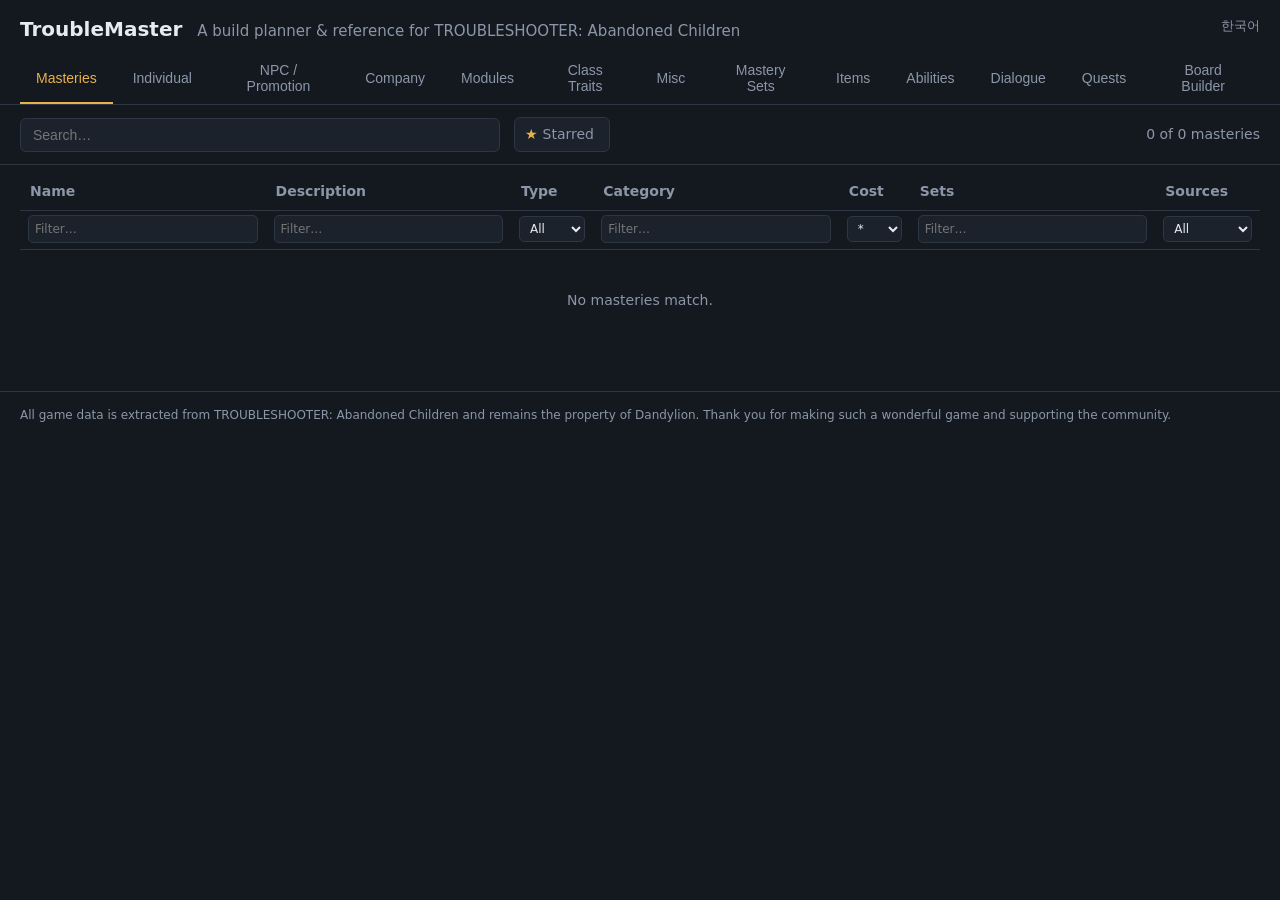
==== commit 64a163b3: "Add an Items tab: gear, stats, identify suffixes, and acquisition sources New extract_items.py -> we" ====
--- a/web/index.html
+++ b/web/index.html
@@ -8,7 +8,7 @@
 </head>
 <body>
   <header>
-    <a class="lang-switch" href="ko/index.html" hreflang="ko" lang="ko">한국어</a>
+    <a class="lang-switch dir-index" href="ko/" hreflang="ko" lang="ko">한국어</a>
     <h1>TroubleMaster <span class="sub" data-i18n="header.subtitle">A build planner &amp; reference for TROUBLESHOOTER: Abandoned Children</span></h1>
     <nav class="tabs">
       <button class="tab active" data-view="masteries" data-group="normal" data-i18n="tab.masteries">Masteries</button>
@@ -19,7 +19,7 @@
       <button class="tab" data-view="masteries" data-group="class" data-i18n="tab.classTraits">Class Traits</button>
       <button class="tab" data-view="masteries" data-group="misc" data-i18n="tab.misc">Misc</button>
       <button class="tab" data-view="sets" data-i18n="tab.sets">Mastery Sets</button>
-      <button class="tab" data-view="equipsets" data-i18n="tab.equipsets">Equipment Sets</button>
+      <button class="tab" data-view="items" data-i18n="tab.items">Items</button>
       <button class="tab" data-view="abilities" data-i18n="tab.abilities">Abilities</button>
       <button class="tab" data-view="dialogue" data-i18n="tab.dialogue">Dialogue</button>
       <button class="tab" data-view="quests" data-i18n="tab.quests">Quests</button>
@@ -34,6 +34,16 @@
     </label>
     <label class="filter" id="cat-filter-label"><span data-i18n="filter.category">Category</span>
       <select id="cat-filter"><option value="" data-i18n="filter.all">All</option></select>
+    </label>
+    <label class="filter" id="rank-filter-label" hidden><span data-i18n="filter.rarity">Rarity</span>
+      <select id="rankmin-filter"></select>
+      <span class="lv-dash">–</span>
+      <select id="rankmax-filter"></select>
+    </label>
+    <label class="filter" id="lv-filter-label" hidden><span data-i18n="filter.level">Level</span>
+      <select id="lvmin-filter"></select>
+      <span class="lv-dash">–</span>
+      <select id="lvmax-filter"></select>
     </label>
     <button type="button" id="star-filter" class="star-filter" hidden data-i18n-title="filter.starredTitle" title="Show only starred masteries">
       <span class="star-ico">★</span><span data-i18n="filter.starred">Starred</span><span id="star-count" class="star-count"></span>
@@ -70,9 +80,20 @@
     <div id="set-grid" class="grid"></div>
   </main>
 
-  <!-- Equipment Sets: per-set piece-count bonuses -->
-  <main id="view-equipsets" class="view">
-    <div id="equipset-grid" class="grid"></div>
+  <!-- Items: equipment/craftable reference with stats, identify suffixes and sources -->
+  <main id="view-items" class="view">
+    <div class="subtabs" id="item-subtabs">
+      <button class="subtab active" data-cat="Weapon" data-i18n="itemcat.weapon">Weapon</button>
+      <button class="subtab" data-cat="WeaponNPC" data-i18n="itemcat.weaponNpc">NPC Weapon</button>
+      <button class="subtab" data-cat="Armor" data-i18n="itemcat.armor">Armor</button>
+      <button class="subtab" data-cat="Accessory" data-i18n="itemcat.accessory">Accessory</button>
+      <button class="subtab" data-cat="Consume" data-i18n="itemcat.consume">Consumable</button>
+      <button class="subtab" data-cat="Material" data-i18n="itemcat.material">Material</button>
+      <button class="subtab" data-cat="Tool" data-i18n="itemcat.tool">Tool</button>
+      <button class="subtab" data-cat="Machine" data-i18n="itemcat.machine">Machine</button>
+      <button class="subtab" data-cat="Sets" data-i18n="tab.equipsets">Equipment Sets</button>
+    </div>
+    <div id="items-list" class="items-list"></div>
   </main>
 
   <!-- Abilities: searchable/sortable reference of every named ability -->
@@ -122,6 +143,8 @@
       <button id="bld-rename" class="bld-iobtn" title="Rename this build" data-i18n="bld.rename" data-i18n-title="bld.rename.title">Rename</button>
       <button id="bld-delete" class="bld-iobtn" title="Delete this build" data-i18n="bld.delete" data-i18n-title="bld.delete.title">Delete</button>
       <button id="bld-export" class="bld-iobtn" title="Share this build — in-game code + link" data-i18n="bld.export" data-i18n-title="bld.export.title">Export</button>
+      <button id="bld-undo" class="bld-iobtn" title="Undo the last change to this build (Ctrl+Z)" data-i18n="bld.undo" data-i18n-title="bld.undo.title">Undo</button>
+      <button id="bld-redo" class="bld-iobtn" title="Redo the last undone change (Ctrl+Shift+Z)" data-i18n="bld.redo" data-i18n-title="bld.redo.title">Redo</button>
       <span id="bld-summary" class="count"></span>
     </div>
     <div id="bld-io" class="bld-io"></div>
@@ -139,6 +162,7 @@
   <script src="ui.en.js"></script>
   <script src="i18n.js"></script>
   <script src="data.js"></script>
+  <script src="items.js"></script>
   <script src="codemap.js"></script>
   <script src="app.js"></script>
 </body>
--- a/web/style.css
+++ b/web/style.css
@@ -8,6 +8,7 @@
   --muted: #8b97a8;
   --accent: #e8b24a;
   --accent2: #5aa9e6;
+  --set-accent: #b18cf0;   /* mastery-set violet (panel header, board active-set bar, sidebar set items) */
   --chip: #2a3340;
 }
 * { box-sizing: border-box; }
@@ -183,6 +184,12 @@
 tr.detail { background: var(--bg2); }
 tr.detail td { padding: 4px 16px 16px; }
 .detail .desc { white-space: pre-wrap; margin: 6px 0 12px; max-width: 760px; }
+/* description body (parseMarkup): one block per source line. A line carrying the block-indent marker
+   is padded so the whole wrapping line stays indented (not just its first row); an empty source line
+   is a one-line paragraph gap, matching the old blank-line spacing. */
+.desc-indent { padding-left: 1.6em; }
+.hover-tip .desc-indent { padding-left: 1em; }   /* tighter indent in the narrower hover cards */
+.desc-line:empty::before { content: "\00a0"; }
 /* inline buff reference inside a description — hover shows its effect (nested tooltip) */
 .bufflink { border-bottom: 1px dotted var(--accent); cursor: help; }
 /* inline mastery reference — a flat pill that jumps to that mastery on click, previews its card on
@@ -214,6 +221,7 @@
 .detail .ability-stats { color: var(--muted); margin-bottom: 12px; }
 .detail .chiplist { display: flex; flex-wrap: wrap; gap: 6px; align-items: center; margin-bottom: 12px; }
 .detail .ability-link { margin-top: 8px; }
+.detail .craft-cost { margin-top: 6px; font-size: 13px; color: var(--muted); }
 /* enemy list carries per-mission appearance info (level badge + case colour) */
 .enemy-src { columns: 1; }
 .enemy-src > div { margin-bottom: 8px; }
@@ -231,6 +239,7 @@
 /* achievement (feat) + story-mission unlocks: single column, the condition/mission stands out */
 .achievement-src, .story-src { columns: 1; }
 .achievement-src > div, .story-src > div { margin-bottom: 6px; color: var(--fg); }
+.story-opened { color: var(--muted); font-size: 12px; }   /* "still opened for research…" note */
 .achievement-src .ach-cond { color: var(--fg); }
 .achievement-src .ach-steam { color: var(--accent); font-size: 12px; }
 .lvl-badge {
@@ -238,6 +247,7 @@
   margin-right: 5px; border-radius: 3px; color: #fff; font-weight: 700; font-size: 11px;
 }
 .case-Scenario { background: #c0392b; }  /* red   */
+.case-Quest    { background: #1e8449; }  /* green — side-quest stages */
 .case-Ordinary { background: #2d6fb3; }  /* blue  */
 .case-Violent  { background: #8e44ad; }  /* purple */
 
@@ -292,6 +302,55 @@
 .equip-n { flex: none; min-width: 34px; color: var(--accent); font-weight: 700;
   font-variant-numeric: tabular-nums; }
 .equip-desc { white-space: pre-wrap; color: var(--fg); }
+
+/* ---- items view ---- */
+.lv-dash { color: var(--muted); margin: 0 2px; }
+.items-list { display: flex; flex-direction: column; gap: 22px; }
+.type-section { }
+.type-heading { display: flex; align-items: baseline; gap: 8px; margin: 0 0 10px;
+  font-size: 15px; color: var(--fg); border-bottom: 1px solid var(--line); padding-bottom: 6px; }
+.type-heading-count { color: var(--muted); font-size: 12px; font-weight: 400;
+  font-variant-numeric: tabular-nums; }
+.items-grid { align-items: stretch; }          /* cards in a row share the tallest one's height */
+.item-card { --rank: var(--muted); border-left: 3px solid var(--rank); padding: 12px 14px; position: relative; }
+.item-card.open { z-index: 5; }                 /* lift the open card so its detail overlays neighbours */
+.item-card.rank-Poor     { --rank: #8b97a8; }
+.item-card.rank-Common   { --rank: #cfd6e0; }
+.item-card.rank-Uncommon { --rank: #5cc98b; }
+.item-card.rank-Rare     { --rank: #5aa9e6; }
+.item-card.rank-Epic     { --rank: #b18cf0; }
+.item-card.rank-Legend   { --rank: #e8b24a; }
+.item-card.rank-Set      { --rank: #39c6b0; }
+.item-card.rank-Unique   { --rank: #e8688a; }
+.item-card.rank-Quest    { --rank: #8b97a8; }
+.item-summary { cursor: pointer; }
+.item-head { display: flex; align-items: baseline; gap: 8px; justify-content: space-between; }
+.item-name { margin: 0; font-size: 15px; color: var(--fg); }
+.item-rank { flex: none; font-size: 11px; font-weight: 700; color: var(--rank); text-transform: uppercase; letter-spacing: .03em; }
+.item-meta { margin: 2px 0 0 !important; }
+.item-stats { display: flex; flex-wrap: wrap; gap: 3px 14px; margin-top: 8px; }
+.item-stat { font-size: 12px; white-space: nowrap; }
+.item-stat .stat-lbl { color: var(--muted); }
+.item-stat .stat-val { color: var(--fg); font-weight: 600; font-variant-numeric: tabular-nums; margin-left: 4px; }
+/* the detail drops down as an overlay (out of grid flow) so expanding a card never reflows the grid */
+.item-detail {
+  position: absolute; top: 100%; left: -3px; right: -3px; z-index: 5; margin-top: 4px;
+  background: var(--bg2); border: 1px solid var(--line); border-radius: 8px;
+  padding: 10px 14px 14px; box-shadow: 0 8px 24px rgba(0, 0, 0, 0.5);
+}
+.item-detail h4 { margin: 12px 0 4px; font-size: 12px; text-transform: uppercase; letter-spacing: .04em; color: var(--muted); }
+.item-detail h4:first-child { margin-top: 0; }
+.item-grant { font-size: 13px; margin: 3px 0; }
+.item-effect { font-size: 13px; color: var(--fg); white-space: pre-wrap; }
+.setlink { color: var(--set-accent); border-bottom: 1px dotted var(--set-accent); cursor: help; }
+.item-fixed { font-size: 12px; color: var(--muted); font-style: italic; margin: 6px 0; }
+.suffix-pills { font-size: 13px; line-height: 1.9; }
+.craft-row { font-size: 13px; margin: 3px 0; }
+.craft-cat { color: var(--muted); }
+.craft-unlock { font-size: 12px; color: var(--muted); margin-left: 8px; }
+.shop-list { display: flex; flex-direction: column; gap: 2px; }
+.shop-row, .start-row { font-size: 13px; }
+
 /* dialogue view */
 .dlg-stage { border-bottom: 1px solid var(--line); }
 .dlg-head { display: flex; align-items: center; gap: 10px; padding: 10px 4px; cursor: pointer; }
@@ -301,7 +360,7 @@
 .dlg-scenario { font-weight: 600; color: var(--accent); }
 /* side-quest stages lead with the quest name (blue, matching the Quests tab) instead of a
    gold story-chapter name — a stage has one or the other, never both */
-.dlg-quest { font-weight: 600; color: var(--accent2); }
+.dlg-quest { font-weight: 600; color: #6cc24a; }  /* green — side-quest name (every dialogue-tab quest is the Quest case) */
 /* when a scenario/quest name leads, the location reads as a lighter subtitle after it */
 .dlg-scenario + .dlg-title, .dlg-quest + .dlg-title { font-weight: 400; color: var(--muted); }
 .dlg-scenario + .dlg-title::before, .dlg-quest + .dlg-title::before { content: "· "; }
@@ -341,8 +400,11 @@
 /* a mastery the choice awards — stands out (gold) and links to the mastery's row */
 .conseq.kind-mastery { background: #3a2f12; color: var(--accent); font-weight: 600; }
 .conseq.kind-mastery::before { content: "★ "; }
+.conseq.kind-opened { background: #12303a; color: #9ed0e6; }   /* opened for research (no copy) */
+.conseq.kind-opened::before { content: "○ "; }
 .conseq.clickable { cursor: pointer; }
 .conseq.clickable:hover { background: var(--accent); color: #1a1a1a; }
+.conseq.hoverable { cursor: help; }        /* buff badge: hover-previews its effect, no jump */
 /* full-script (per-stage event logic) */
 .script-section { margin-top: 6px; }
 .script-toggle { color: var(--accent2); cursor: pointer; font-size: 12px; padding: 4px 0; user-select: none; }
@@ -482,20 +544,12 @@
 /* both slot highlights (set-row hover and direct mastery hover) glow in the slot's category colour */
 .bld-slot.set-hi { border-color: currentColor; box-shadow: 0 0 0 1px currentColor; }
 /* mastery-set panel (6th cell) — violet accent like the in-game panel */
-.bld-setcol { color: #b18cf0; }
+.bld-setcol { color: var(--set-accent); }
 .bld-set-row {
   display: flex; align-items: center; gap: 8px;
   border: 1px solid var(--line); border-radius: 6px; padding: 5px 9px;
 }
 .bld-set-row:hover { background: var(--bg3); }
-.bld-set-row.addable { cursor: pointer; }
-.bld-set-row.addable:hover { background: var(--bg3); box-shadow: inset 2px 0 0 var(--accent); }
-.bld-set-fold > summary {
-  color: var(--muted); font-size: 11px; text-transform: uppercase; letter-spacing: .04em;
-  margin: 8px 2px 2px; padding-top: 8px; border-top: 1px solid var(--line);
-  cursor: pointer; list-style-position: inside;
-}
-.bld-set-fold[open] > summary { color: var(--fg); }
 .bld-set-name { color: var(--fg); font-size: 13px; flex: 1; overflow: hidden; text-overflow: ellipsis; white-space: nowrap; }
 .bld-set-icons { display: flex; gap: 5px; flex: none; }
 .bld-setmastery {
@@ -511,6 +565,8 @@
 .bld-slot.fixed .bld-slot-name, .bld-slot.fixed .bld-slot-cost { color: var(--accent); }
 .bld-slot.filled:hover { border-color: currentColor; }
 .bld-slot.filled.over { border-color: #e5594e; background: #3a1f1f; }
+/* placed mastery that completes an active set — violet right bar (set-panel colour) */
+.bld-slot.filled.in-set { border-right: 3px solid var(--set-accent); }
 .bld-slot-name { color: var(--fg); flex: 1; min-width: 0; overflow: hidden; text-overflow: ellipsis; white-space: nowrap; }
 .bld-slot-cost { color: var(--muted); font-variant-numeric: tabular-nums; padding-left: 8px; }
 /* sidebar */
@@ -525,19 +581,35 @@
   padding: 6px; border-radius: 6px; cursor: pointer; font-size: 13px;
 }
 .bld-side-tab.active { color: var(--accent); border-color: var(--accent); }
+.bld-side-searchrow { display: flex; gap: 6px; margin-bottom: 8px; }
 .bld-side-search {
+  flex: 1; min-width: 0;
   background: var(--bg); border: 1px solid var(--line); color: var(--fg);
-  padding: 6px 10px; border-radius: 6px; font-size: 13px; margin-bottom: 8px;
-}
+  padding: 6px 10px; border-radius: 6px; font-size: 13px;
+}
+/* "Fit" filter pill — reuses the tracking-list filter look (funnel glyph + accent when active) */
+.bld-fit-filter {
+  flex: none; display: inline-flex; align-items: center; gap: 4px; font: inherit; font-size: 13px;
+  background: var(--bg2); border: 1px solid var(--line); color: var(--muted);
+  padding: 0 10px; border-radius: 6px; cursor: pointer; white-space: nowrap;
+}
+.bld-fit-filter:hover { border-color: var(--accent); color: var(--fg); }
+.bld-fit-filter.active { border-color: var(--accent); color: var(--accent); background: var(--bg3); }
+.bld-fit-ico { display: inline-flex; }
+.bld-fit-ico svg { width: 12px; height: 12px; display: block; }
 .bld-side-count { color: var(--muted); font-size: 11px; margin-bottom: 6px; }
 .bld-side-count.bld-side-clear { color: var(--accent); cursor: pointer; }
-.bld-side-list { overflow-y: auto; display: flex; flex-direction: column; gap: 3px; }
+/* bleed into the sidebar's 10px right padding so the scrollbar parks in that gutter (padding-right
+   keeps the rows clear of it) instead of overlapping the rightmost set diamond */
+.bld-side-list { overflow-y: auto; display: flex; flex-direction: column; gap: 3px;
+  margin-right: -10px; padding-right: 10px; }
 .bld-item {
   display: flex; justify-content: space-between; align-items: center; gap: 8px;
   border: 1px solid var(--line); border-left: 3px solid currentColor; border-radius: 5px;
   padding: 5px 9px; cursor: pointer; font-size: 13px;
 }
 .bld-item:hover { background: var(--bg3); }
+.bld-item-set { color: var(--set-accent); }   /* set rows carry no category colour — tint the left bar violet like the set panel */
 .bld-item-name { color: var(--fg); flex: 1; min-width: 0; overflow: hidden; text-overflow: ellipsis; white-space: nowrap; }
 .bld-item-meta { color: var(--muted); font-size: 11px; white-space: nowrap; }
 @media (max-width: 1000px) {
@@ -551,6 +623,8 @@
   padding: 6px 12px; border-radius: 6px; cursor: pointer; font-size: 13px;
 }
 .bld-iobtn:hover { border-color: var(--accent2); color: var(--accent2); }
+.bld-iobtn:disabled { opacity: .4; cursor: default; }
+.bld-iobtn:disabled:hover { border-color: var(--line); color: var(--fg); }
 /* download-arrow glyph for the Backup button — a mask so it inherits the button's text colour
    (incl. the hover shift) and survives the data-i18n textContent swap (a real child node wouldn't) */
 .bld-iobtn-dl::before {
